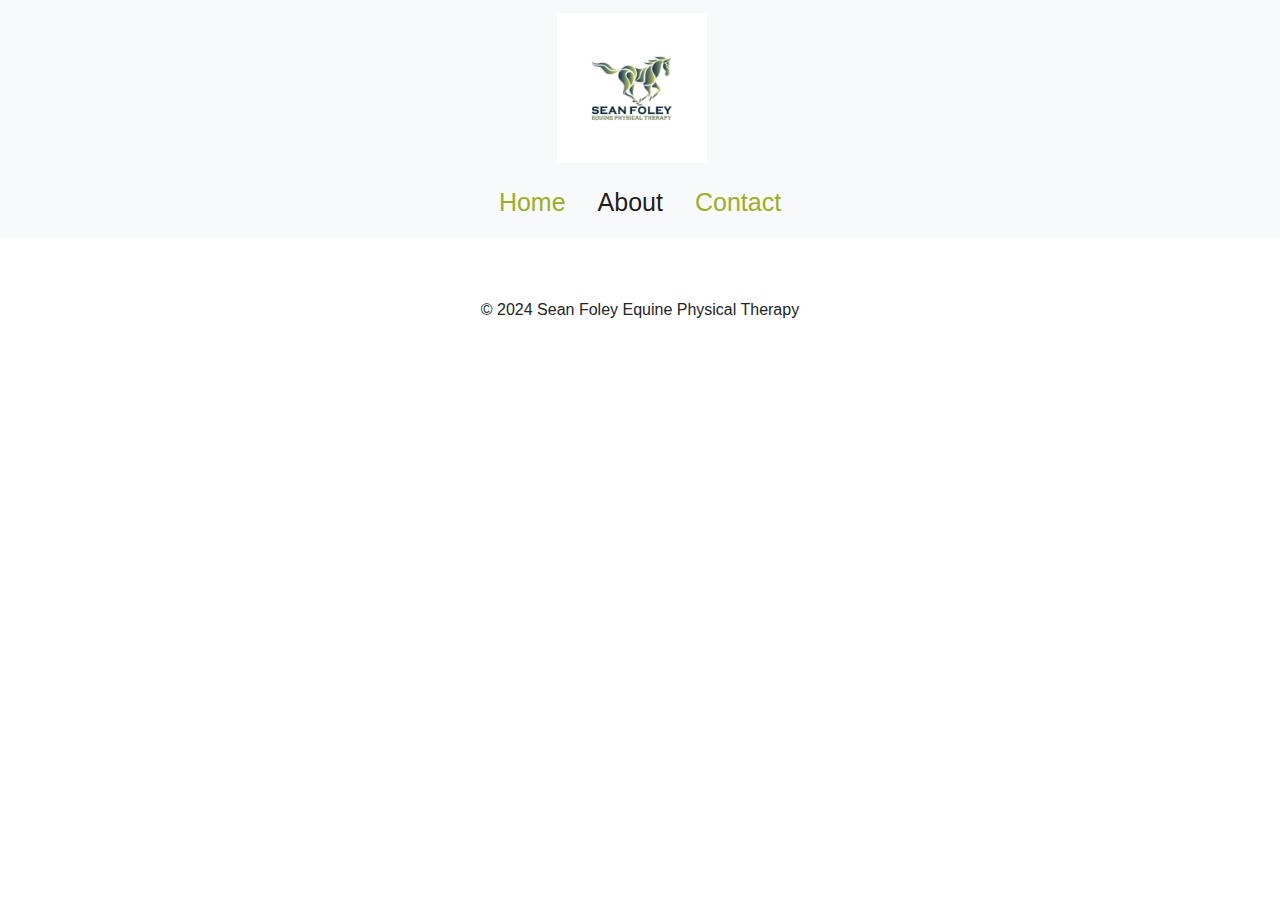
==== about.html @ a0cb7472 "Add files via upload" ====
<!DOCTYPE html>
<html lang="en">
<head>
    <meta charset="UTF-8">
    <meta name="viewport" content="width=device-width, initial-scale=1, shrink-to-fit=no">
    <title>Sean Foley Equine Physical Therapy</title>
    <link rel="stylesheet" href="style.css" />
    <link rel="stylesheet" href="https://cdn.jsdelivr.net/npm/bootstrap@4.0.0/dist/css/bootstrap.min.css" integrity="sha384-Gn5384xqQ1aoWXA+058RXPxPg6fy4IWvTNh0E263XmFcJlSAwiGgFAW/dAiS6JXm" crossorigin="anonymous">
</head>
<body>
    <header>
        <!-- Navbar -->
        <nav class="navbar navbar-expand-lg fixed-top bg-light navbar-light mb-5">
            <button class="navbar-toggler" type="button" data-toggle="collapse" data-target="#navbarSupportedContent" aria-controls="navbarSupportedContent" aria-expanded="false" aria-label="Toggle navigation">
                <span class="navbar-toggler-icon"></span>
              </button>
        <div class="container d-flex justify-content-center">
            <div class="row">
            <div class="col-12 d-flex justify-content-center mb-2">
                <a class="navbar-brand" href="#"><img src="logo.jpg" draggable="false" height="150px"/></a>
            </div>
            <div class="col-12 d-flex justify-content-center">
                <div class="collapse navbar-collapse" id="navbarSupportedContent">
                <ul class="navbar-nav align-items-center mx-auto"style="font-size: 25px;">
                    <li class="nav-item active">
                    <a class="nav-link mx-2 nav-not-current" href="index.html">Home</a>
                    </li>
                    <li class="nav-item active">
                    <a class="nav-link mx-2" href="about.html">About<span class="sr-only">(current)</span></a>
                    </li>
                    <li class="nav-item">
                    <a class="nav-link mx-2 nav-not-current" href="contact.html">Contact</a>
                    </li>
                </ul>
                </div>
            </div>
            </div>
        </div>
        </nav>
    </header>

    <main>
        <section class="hero">
            <div class="container">
                <div class="row">
                
                </div>
            </div>
        </section>
    </main>

    <footer class="footer mt-5">
        <div class="container">
        <div class="row">
        <div class="col-md-12 text-center">
        <p>&copy; 2024 Sean Foley Equine Physical Therapy</p>
        </div>
        </div>
        </div>
    </footer>
    
    <script src="https://code.jquery.com/jquery-3.2.1.slim.min.js" integrity="sha384-KJ3o2DKtIkvYIK3UENzmM7KCkRr/rE9/Qpg6aAZGJwFDMVNA/GpGFF93hXpG5KkN" crossorigin="anonymous"></script>
    <script src="https://cdn.jsdelivr.net/npm/popper.js@1.12.9/dist/umd/popper.min.js" integrity="sha384-ApNbgh9B+Y1QKtv3Rn7W3mgPxhU9K/ScQsAP7hUibX39j7fakFPskvXusvfa0b4Q" crossorigin="anonymous"></script>
    <script src="https://cdn.jsdelivr.net/npm/bootstrap@4.0.0/dist/js/bootstrap.min.js" integrity="sha384-JZR6Spejh4U02d8jOt6vLEHfe/JQGiRRSQQxSfFWpi1MquVdAyjUar5+76PVCmYl" crossorigin="anonymous"></script>
</body>
</html>
---- style.css ----
body {
    margin: 0;
    width:100%;
}
header {
    width:100%;
}
.nav-not-current {
    color: rgb(156, 174, 40) !important;
}
main {
    margin-top: 250px;
}
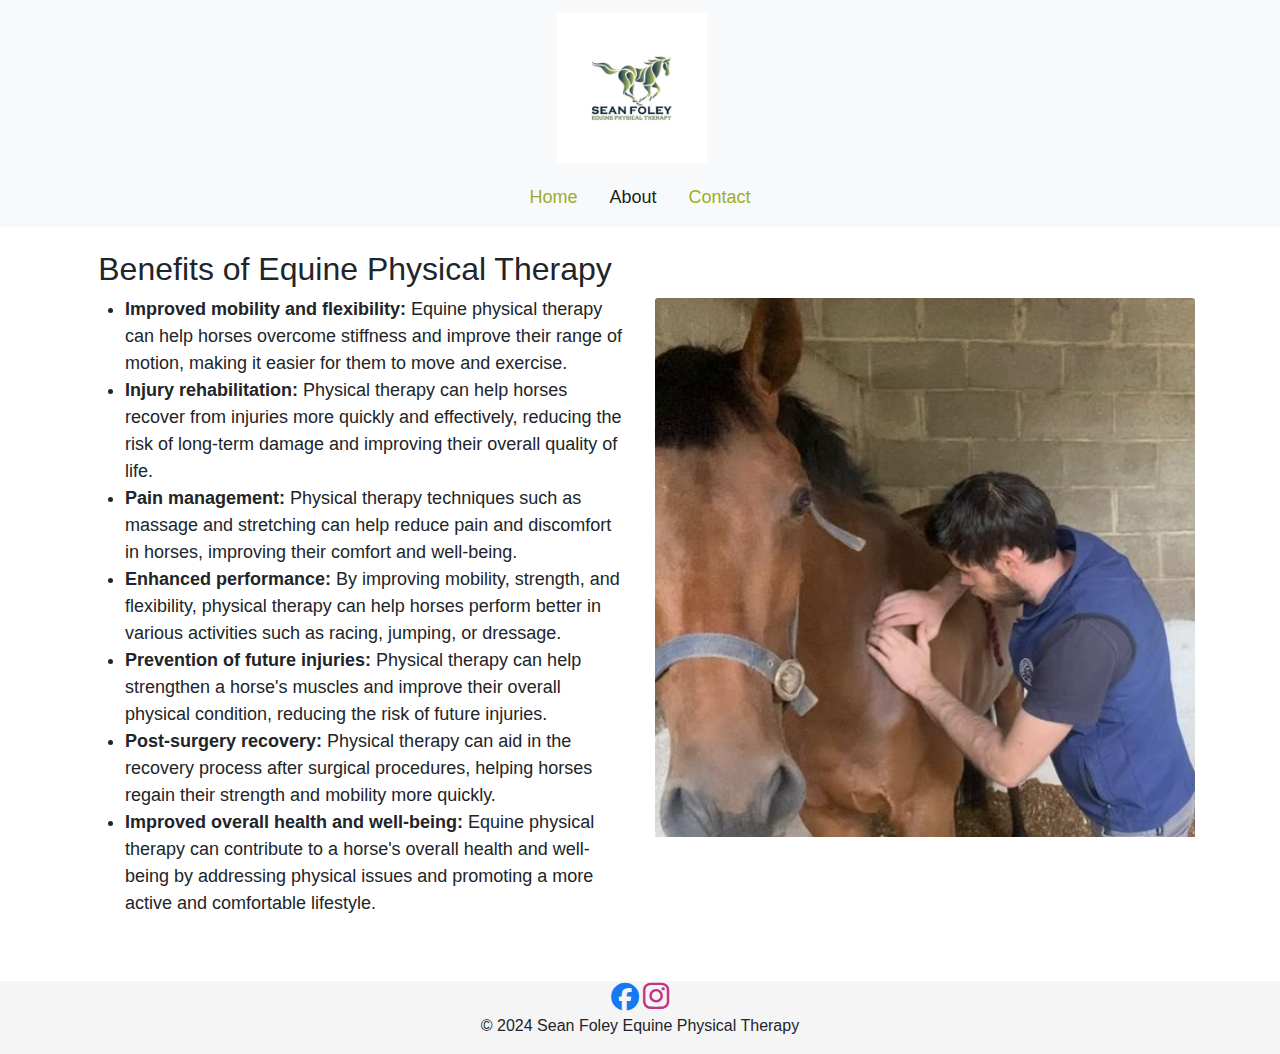
==== commit faaef0a9: "Add files via upload" ====
--- a/about.html
+++ b/about.html
@@ -6,6 +6,7 @@
     <title>Sean Foley Equine Physical Therapy</title>
     <link rel="stylesheet" href="style.css" />
     <link rel="stylesheet" href="https://cdn.jsdelivr.net/npm/bootstrap@4.0.0/dist/css/bootstrap.min.css" integrity="sha384-Gn5384xqQ1aoWXA+058RXPxPg6fy4IWvTNh0E263XmFcJlSAwiGgFAW/dAiS6JXm" crossorigin="anonymous">
+    <link rel="stylesheet" href="https://cdnjs.cloudflare.com/ajax/libs/font-awesome/6.6.0/css/all.min.css">
 </head>
 <body>
     <header>
@@ -17,7 +18,7 @@
         <div class="container d-flex justify-content-center">
             <div class="row">
             <div class="col-12 d-flex justify-content-center mb-2">
-                <a class="navbar-brand" href="#"><img src="logo.jpg" draggable="false" height="150px"/></a>
+                <a class="navbar-brand" href="index.html"><img src="logo.jpg" draggable="false" height="150px"/></a>
             </div>
             <div class="col-12 d-flex justify-content-center">
                 <div class="collapse navbar-collapse" id="navbarSupportedContent">
@@ -40,19 +41,33 @@
     </header>
 
     <main>
-        <section class="hero">
-            <div class="container">
-                <div class="row">
-                
+        <div class="container">
+            <div class="row">
+                <div class="col-md-6">
+                    <h2 style="text-align: center;">Benefits of Equine Physical Therapy</h2>
+                    <ul>
+                        <li><b>Improved mobility and flexibility:</b> Equine physical therapy can help horses overcome stiffness and improve their range of motion, making it easier for them to move and exercise.</li>
+                        <li><b>Injury rehabilitation:</b> Physical therapy can help horses recover from injuries more quickly and effectively, reducing the risk of long-term damage and improving their overall quality of life.</li>
+                        <li><b>Pain management:</b> Physical therapy techniques such as massage and stretching can help reduce pain and discomfort in horses, improving their comfort and well-being.</li>
+                        <li><b>Enhanced performance:</b> By improving mobility, strength, and flexibility, physical therapy can help horses perform better in various activities such as racing, jumping, or dressage.</li>
+                        <li><b>Prevention of future injuries:</b> Physical therapy can help strengthen a horse's muscles and improve their overall physical condition, reducing the risk of future injuries.</li>
+                        <li><b>Post-surgery recovery:</b> Physical therapy can aid in the recovery process after surgical procedures, helping horses regain their strength and mobility more quickly.</li>
+                        <li><b>Improved overall health and well-being:</b> Equine physical therapy can contribute to a horse's overall health and well-being by addressing physical issues and promoting a more active and comfortable lifestyle.</li>
+                    </ul>
+                </div>
+                <div class="col mt-5">
+                    <img class="card-img-top" src="therapy.jpg" alt="Sample image">
                 </div>
             </div>
-        </section>
+        </div>
     </main>
 
     <footer class="footer mt-5">
         <div class="container">
         <div class="row">
         <div class="col-md-12 text-center">
+            <a href="https://www.facebook.com/people/Sean-Foley-Equine-Physical-Therapy/61555361051185/"><i class="fa-brands fa-facebook" style="font-size:28px;color: #1877F2"></i></a>
+            <a href="https://www.facebook.com/people/Sean-Foley-Equine-Physical-Therapy/61555361051185/"><i class="fa-brands fa-instagram" style="font-size: 30px;color:#C13584"></i></a>
         <p>&copy; 2024 Sean Foley Equine Physical Therapy</p>
         </div>
         </div>
--- a/style.css
+++ b/style.css
@@ -1,6 +1,13 @@
 body {
     margin: 0;
     width:100%;
+    display: flex;
+    min-height: 100vh;
+    flex-direction: column;
+}
+.footer {
+    margin-top: auto;
+    background-color: #f5f5f5;
 }
 header {
     width:100%;
@@ -11,3 +18,6 @@
 main {
     margin-top: 250px;
 }
+ul>li {
+    font-size: large;
+}